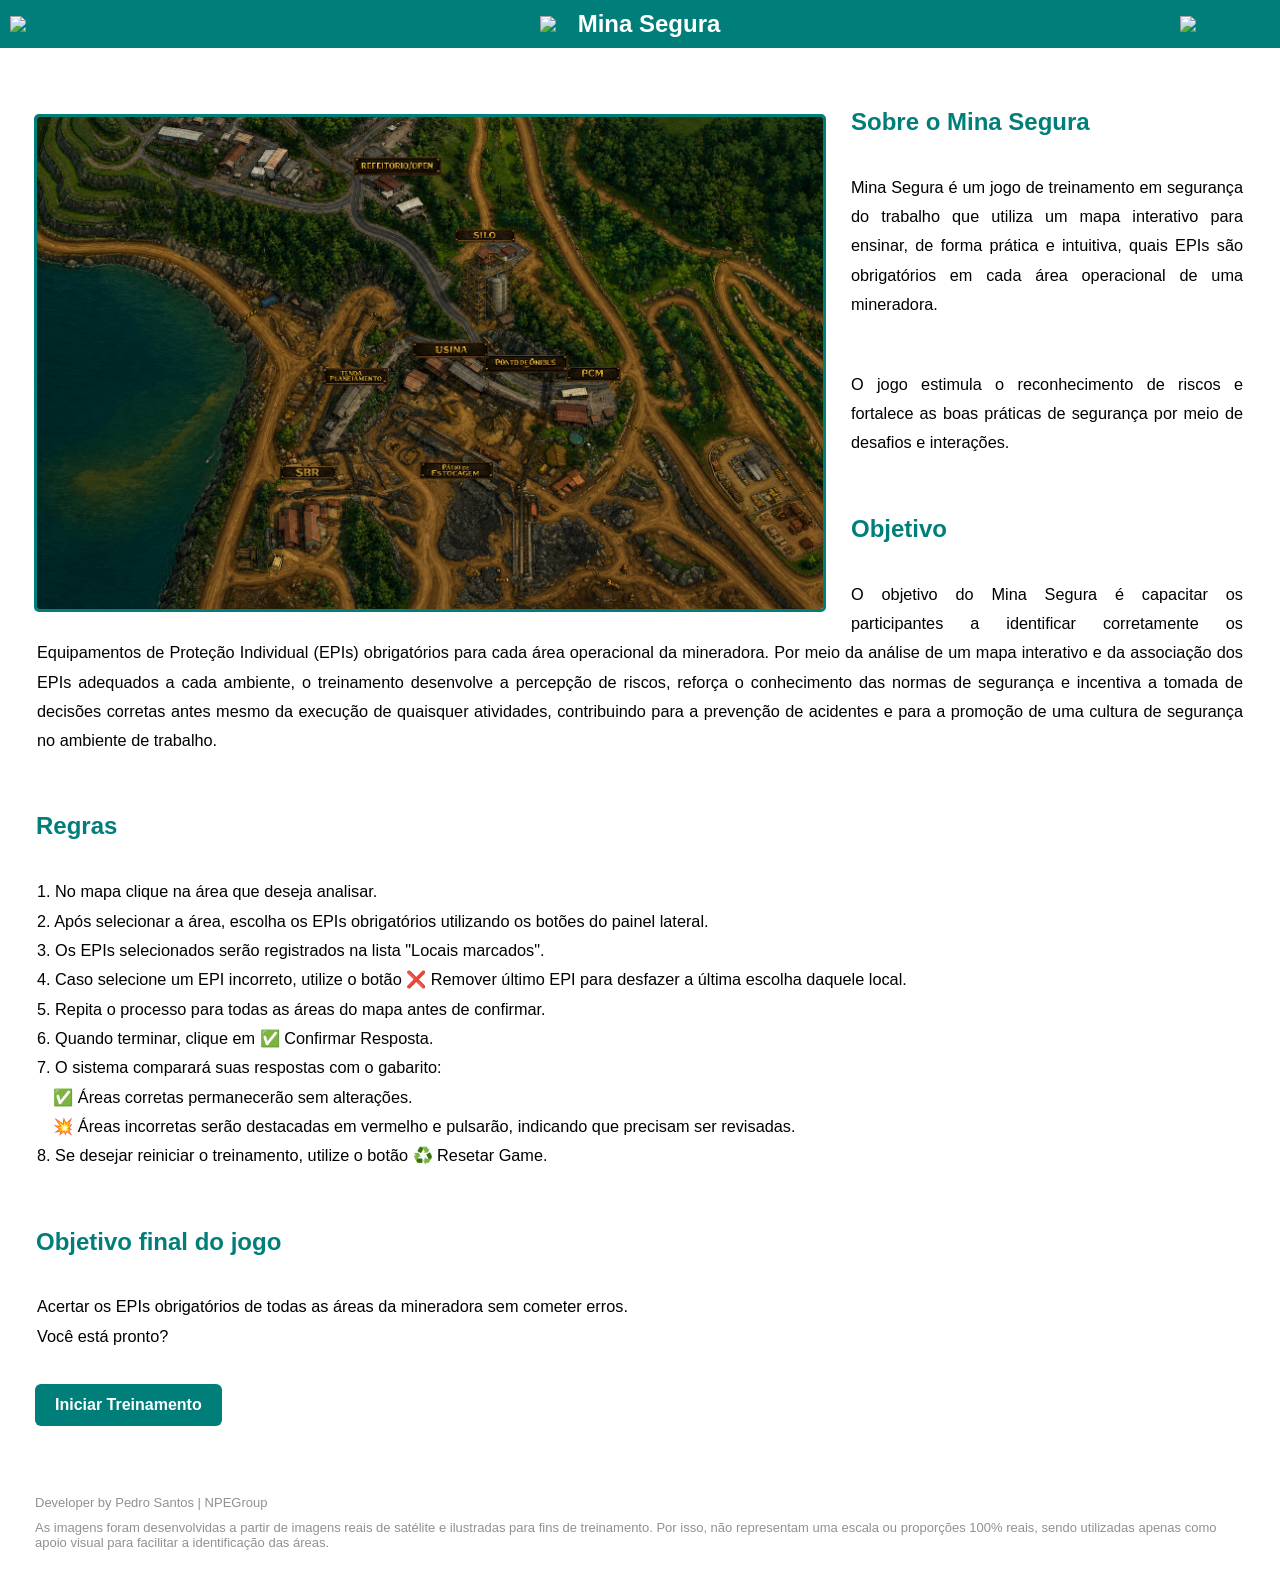
==== index.html @ 5cf1b371 "Add files via upload" ====
<!DOCTYPE html>
<html lang="pt-BR">
<head>
<meta charset="UTF-8">
<meta name="viewport" content="width=device-width, initial-scale=1.0">
<meta name="theme-color" content="#007E7A">
<link rel="icon" type="image/png" href="favicon1.png">
<link rel="stylesheet" href="home.css">
<title>Mina Segura</title>

</head>

<div id="zoom"></div>

<body>

<header class="topo">

    <img src="imagens/valelogob.png" class="valelogo">

    <div class="titulo">
        <img src="imagens/icon.png" class="icone">
        Mina Segura
    </div>

    <img src="imagens/npelogob.png" class="npelogo">

</header>

        <div class="conteudo">

            <div class="mapa">

                <img src="imagens/mapa.png" class="fundo">

                <div class="area"
                    style="left:1%;top:8%;width:99%;height:92%;"
                    data-img="imagens/mapa.png"
                    onclick="selecionar(this,'mapa')">
                </div>

            </div>

                <div class="text">
                        <h2>
                            Sobre o Mina Segura
                        </h2>

                        <p>
                            Mina Segura é um jogo de treinamento em segurança do trabalho que utiliza
                            um mapa interativo para ensinar, de forma prática e intuitiva, quais EPIs
                            são obrigatórios em cada área operacional de uma mineradora.
                        </p>

                        <p>
                            O jogo estimula o reconhecimento de riscos e fortalece as boas práticas
                            de segurança por meio de desafios e interações.
                        </p>

                        <h2>
                            Objetivo
                        </h2>

                        <p>
                            O objetivo do Mina Segura é capacitar os participantes a identificar corretamente os 
                            Equipamentos de Proteção Individual (EPIs) obrigatórios para cada área operacional da 
                            mineradora. Por meio da análise de um mapa interativo e da associação dos EPIs adequados 
                            a cada ambiente, o treinamento desenvolve a percepção de riscos, reforça o conhecimento 
                            das normas de segurança e incentiva a tomada de decisões corretas antes mesmo da execução de 
                            quaisquer atividades, contribuindo para a prevenção de acidentes e para a promoção de uma cultura de 
                            segurança no ambiente de trabalho. 
                            
                        </p>

                        <h2>
                            Regras
                        </h2>

                        <p>
                            1. No mapa clique na área que deseja analisar.<br>
                            2. Após selecionar a área, escolha os EPIs obrigatórios utilizando os botões do painel lateral.<br>
                            3. Os EPIs selecionados serão registrados na lista "Locais marcados".<br>
                            4. Caso selecione um EPI incorreto, utilize o botão ❌ Remover último EPI para desfazer a última escolha daquele local.<br>
                            5. Repita o processo para todas as áreas do mapa antes de confirmar.<br>
                            6. Quando terminar, clique em ✅ Confirmar Resposta.<br>
                            7. O sistema comparará suas respostas com o gabarito:<br>
                            &#8195;✅ Áreas corretas permanecerão sem alterações.<br>
                            &#8195;💥 Áreas incorretas serão destacadas em vermelho e pulsarão, indicando que precisam ser revisadas.<br>
                            8. Se desejar reiniciar o treinamento, utilize o botão ♻️ Resetar Game.<br>

                                 <h2>
                                    Objetivo final do jogo
                                </h2>

                                <p>
                                Acertar os EPIs obrigatórios de todas as áreas da mineradora sem cometer erros.<br> 
                                Você está pronto?
                                </p>


                            <button class="btn" onclick="iniciarTreinamento()">
                                        Iniciar Treinamento
                            </button>
                        </p>

        <div id="loading">
            <img src="imagens/icon.png" class="loading-icon">

            <h2>Preparando treinamento...</h2>

             <div class="loader"></div>

             <p>Carregando ambiente...</p>
        </div>
</div>


<footer>

<div class="footer">
    Developer by Pedro Santos | NPEGroup
</div>

<div class="footer2">
    
        As imagens foram desenvolvidas a partir de imagens reais de satélite e ilustradas para fins de treinamento.
        Por isso, não representam uma escala ou proporções 100% reais, sendo utilizadas apenas como apoio visual
        para facilitar a identificação das áreas.
    
</div>

</footer>

<script>

const zoom = document.getElementById("zoom");

document.querySelectorAll(".area").forEach(area=>{

    area.addEventListener("mouseenter",()=>{

        zoom.style.backgroundImage=`url('${area.dataset.img}')`;
        zoom.style.opacity="1";
        zoom.style.visibility="visible";

    });

    area.addEventListener("mouseleave",()=>{

        zoom.style.opacity="0";
        zoom.style.visibility="hidden";

    });

    area.addEventListener("mousemove",e=>{

        const rect=area.getBoundingClientRect();

        const x=((e.clientX-rect.left)/rect.width)*100;
        const y=((e.clientY-rect.top)/rect.height)*100;

        // posição do popup
        zoom.style.left=(rect.right+20)+"px";
        zoom.style.top=rect.top+"px";

        // acompanha o mouse
        zoom.style.backgroundPosition=`${x}% ${y}%`;

    });

});

function iniciarTreinamento(){

    document.getElementById("loading").classList.add("ativo");

    setTimeout(() => {
        window.location.href = "jogo.html";
    }, 2000);

}

window.addEventListener("pageshow", () => {
    const loading = document.getElementById("loading");

    loading.classList.remove("ativo");
    loading.style.opacity = "";
    loading.style.visibility = "";
});

</script>
</body>
</html>
---- home.css ----
*{
box-sizing:border-box;
font-family:Arial,sans-serif;
}


body{
margin:0;
background:rgb(255, 255, 255);
color:#000000;
}

.fundo{
    width:100%;
    display:block;
    border:3px solid #007E7A;
    border-radius: 5px;
    
}

.topo{
    background:#007E7A;
    color:#fff;
    display:flex;
    align-items:center;
    justify-content:space-between;
    padding:10px 10px;
}

.titulo{
    display:flex;
    align-items:center;
    gap:10px;

    font-size:24px;
    font-weight:bold;
}

.icone{
    width:28px;
    vertical-align:middle;
}

.valelogo{
    float:left;
    width:70px;
}

.npelogo{
    float:right;
    width:90px;
}


.area{
position:absolute;
border:3px solid transparent;
cursor:pointer;
z-index:5;
}


#zoom{
    position:fixed;

    width:350px;
    height:300px;
    border:3px solid #007E7A;
    border-radius:5px;

    background-repeat:no-repeat;
    background-size:500%;

    opacity:0;
    visibility:hidden;

    transition:.2s;

    pointer-events:none;

    z-index:99999;

    box-shadow:0 10px 25px rgba(0,0,0,.35);
}


.footer{
    text-align:left;
    padding-top: 2px;
    padding-right: 15px;
    padding-left: 15px;
    font-size:13px;
    color: #919191;
    
}

.footer2{
    text-align:left;
    padding-top: 10px;
    padding-right: 15px;
    padding-left: 15px;
    font-size:13px;
    color: #919191;
    
}

.conteudo{
    width:100%;
    padding:20px;
}

.mapa{
    
    padding-top: 46px;
    padding-left: 14px;
    position:relative;
    float:left;
    width:65%;
    margin:0 25px 20px 0;
    
}

h2{
    color:#007E7A;
    flex:1;
    padding-left: 16px;
    padding-top: 20px;
}

p{
    flex:1;
    padding:17px;
    color:#000000;
    font-size:16.3px;
    line-height:1.8;
    text-align:justify;
}


.btn{
    background:#007E7A;
    color:#fff;
    border:none;
    border-radius:6px;
    padding:12px 20px ;
    font-size:16px;
    font-weight:bold;
    cursor:pointer;
    transition:.25s;

    display:block;
    margin-right:auto;
    margin-left: 15px;
    margin-top: 15px;
}

.btn:hover{
    background:#006864;
    transform:translateY(-2px);
    box-shadow:0 5px 15px rgba(0,0,0,.25);
}

.btn:active{
    transform:translateY(0);
    box-shadow:none;
}

#loading{
    position:fixed;
    inset:0;
    background:#007E7A;
    display:flex;
    flex-direction:column;
    justify-content:center;
    align-items:center;
    gap:20px;

    opacity:0;
    visibility:hidden;

    transition:.4s;
    z-index:999999;
}

#loading.ativo{
    opacity:1;
    visibility:visible;
}

.loading-icon{
    width:90px;
    margin-top:20px;
}



.loader{
    width:70px;
    height:70px;
    border:6px solid rgba(255,255,255,.2);
    border-top:6px solid #fff;
    border-radius:50%;
    animation:girar .8s linear infinite;
}

#loading h2,
#loading p{
    color:white;
}

@keyframes girar{
    to{
        transform:rotate(360deg);
    }
}

@media (max-width:768px){

    body{
        overflow-x:hidden;
    }

    .topo{
        padding:8px 12px;
    }

    .titulo{
        font-size:16px;
        gap:5px;
    }

    .icone{
        width:18px;
    }

    .valelogo{
        width:38px;
    }

    .npelogo{
        width:50px;
    }

    .conteudo{
        padding:8px;
    }

    .mapa{
        float:none;
        width:100%;
        margin:0 0 15px;
        padding:0;
    }

    .fundo{
        width:100%;
        height:auto;
    }

    h2{
        padding:10px 0;
        font-size:20px;
    }

    p{
        padding:0;
        margin-bottom:14px;
        font-size:14px;
        line-height:1.5;
    }

    .btn{
        width:100%;
        margin:20px 0 0;
        padding:12px;
        font-size:16px;
    }

    .loading-icon{
        width:65px;
    }

    .loader{
        width:50px;
        height:50px;
        border-width:5px;
    }

    #zoom{
        display:none;
    }

    .footer,
    .footer2{
        text-align:center;
        font-size:11px;
        padding:8px;
    }
}
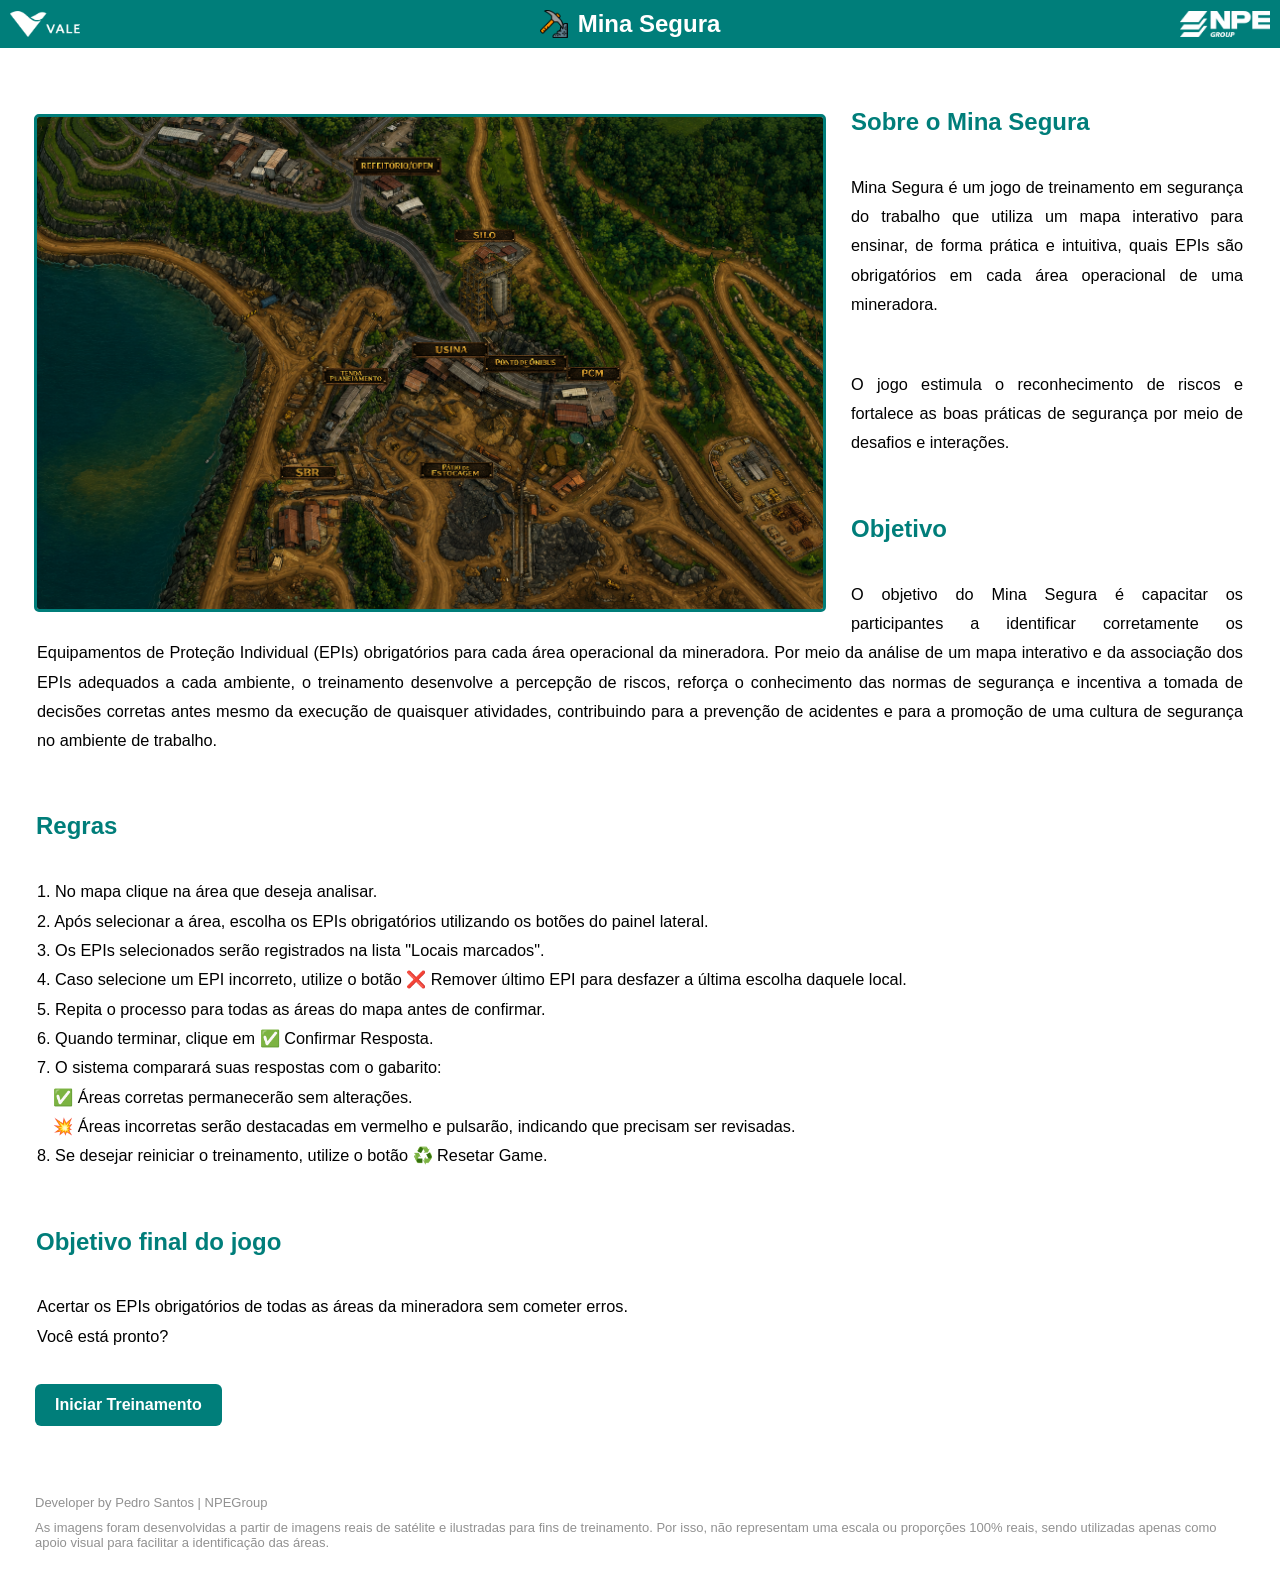
==== commit 8402d5f7: "Add files via upload" ====
(no text change in the page or its own stylesheets)
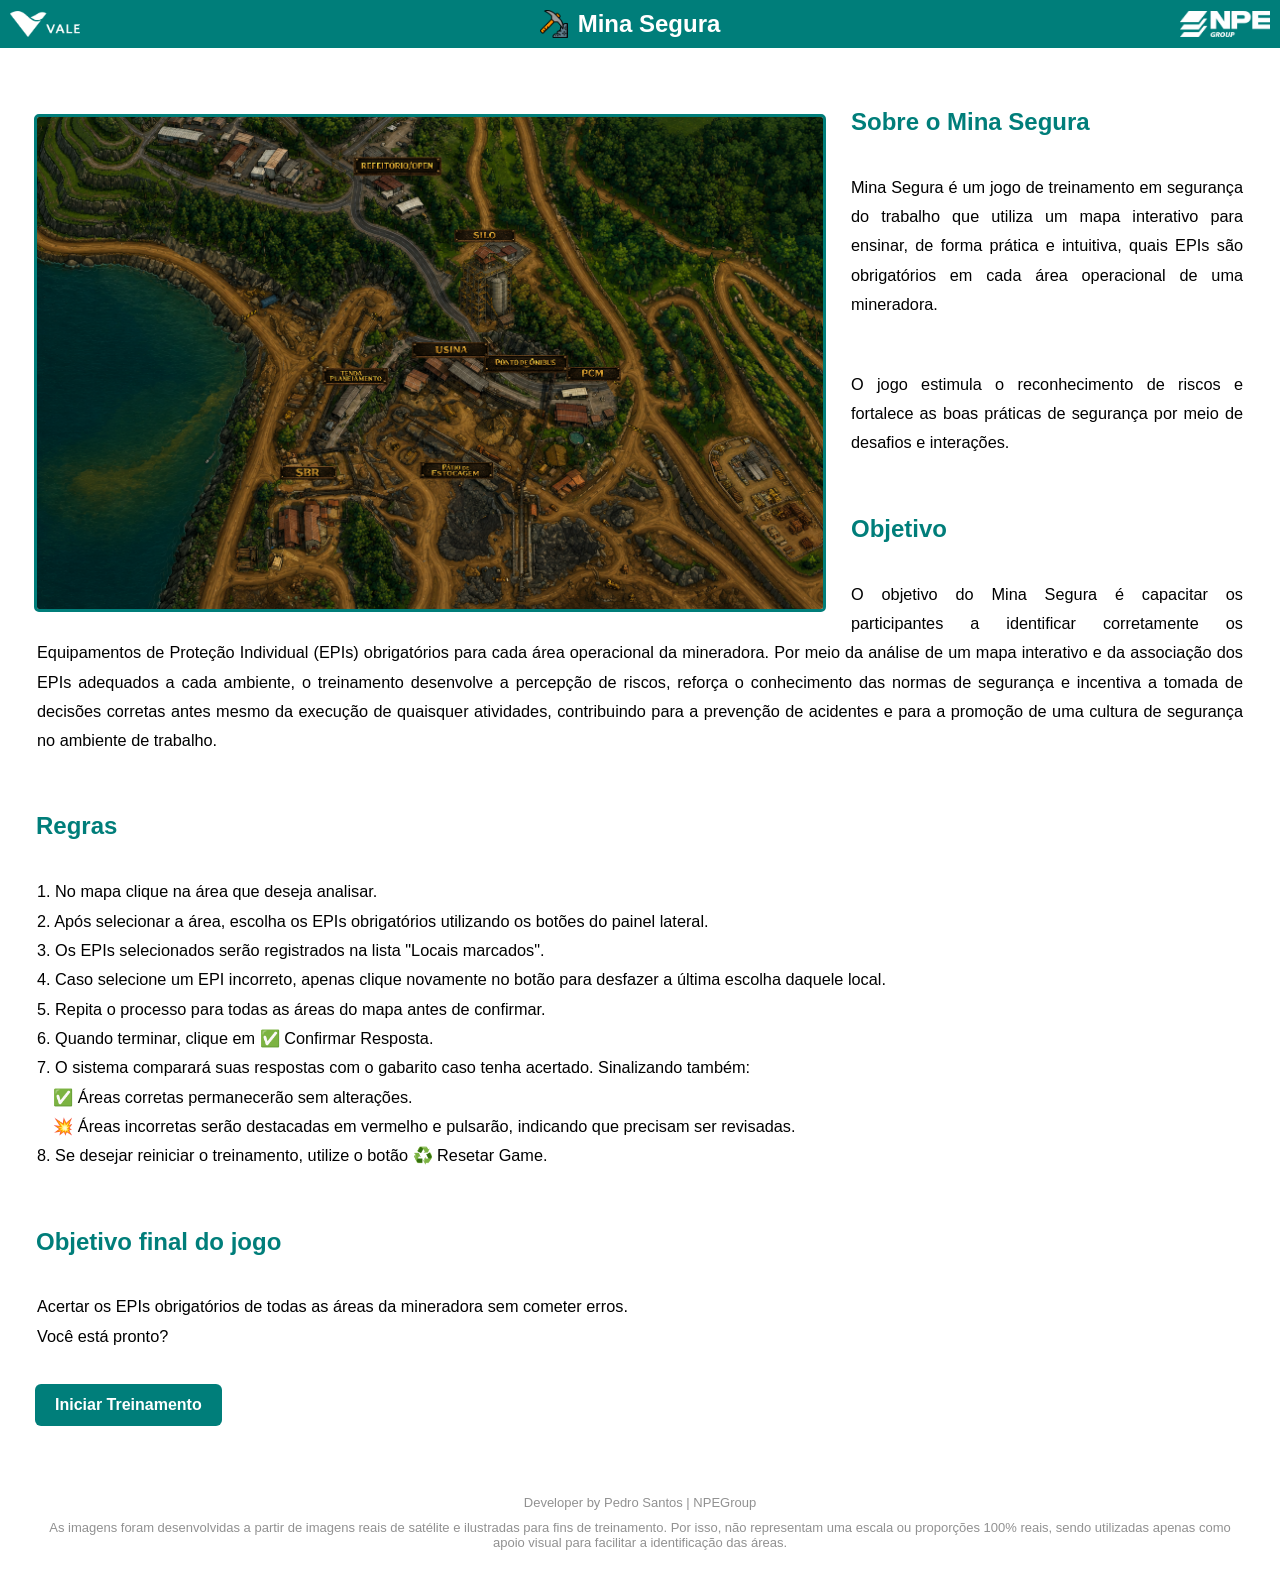
==== commit 9698a440: "Add files via upload" ====
--- a/index.html
+++ b/index.html
@@ -4,7 +4,7 @@
 <meta charset="UTF-8">
 <meta name="viewport" content="width=device-width, initial-scale=1.0">
 <meta name="theme-color" content="#007E7A">
-<link rel="icon" type="image/png" href="favicon1.png">
+<link rel="icon" type="image/png" href="imagens/icon.png">
 <link rel="stylesheet" href="home.css">
 <title>Mina Segura</title>
 
@@ -80,10 +80,10 @@
                             1. No mapa clique na área que deseja analisar.<br>
                             2. Após selecionar a área, escolha os EPIs obrigatórios utilizando os botões do painel lateral.<br>
                             3. Os EPIs selecionados serão registrados na lista "Locais marcados".<br>
-                            4. Caso selecione um EPI incorreto, utilize o botão ❌ Remover último EPI para desfazer a última escolha daquele local.<br>
+                            4. Caso selecione um EPI incorreto, apenas clique novamente no botão para desfazer a última escolha daquele local.<br>
                             5. Repita o processo para todas as áreas do mapa antes de confirmar.<br>
                             6. Quando terminar, clique em ✅ Confirmar Resposta.<br>
-                            7. O sistema comparará suas respostas com o gabarito:<br>
+                            7. O sistema comparará suas respostas com o gabarito caso tenha acertado. Sinalizando também:<br>
                             &#8195;✅ Áreas corretas permanecerão sem alterações.<br>
                             &#8195;💥 Áreas incorretas serão destacadas em vermelho e pulsarão, indicando que precisam ser revisadas.<br>
                             8. Se desejar reiniciar o treinamento, utilize o botão ♻️ Resetar Game.<br>
--- a/home.css
+++ b/home.css
@@ -84,8 +84,9 @@
 }
 
 
+
 .footer{
-    text-align:left;
+    text-align:center;
     padding-top: 2px;
     padding-right: 15px;
     padding-left: 15px;
@@ -95,7 +96,7 @@
 }
 
 .footer2{
-    text-align:left;
+    text-align:center;
     padding-top: 10px;
     padding-right: 15px;
     padding-left: 15px;
@@ -155,7 +156,7 @@
 }
 
 .btn:hover{
-    background:#006864;
+    background:#ECB11F;
     transform:translateY(-2px);
     box-shadow:0 5px 15px rgba(0,0,0,.25);
 }
